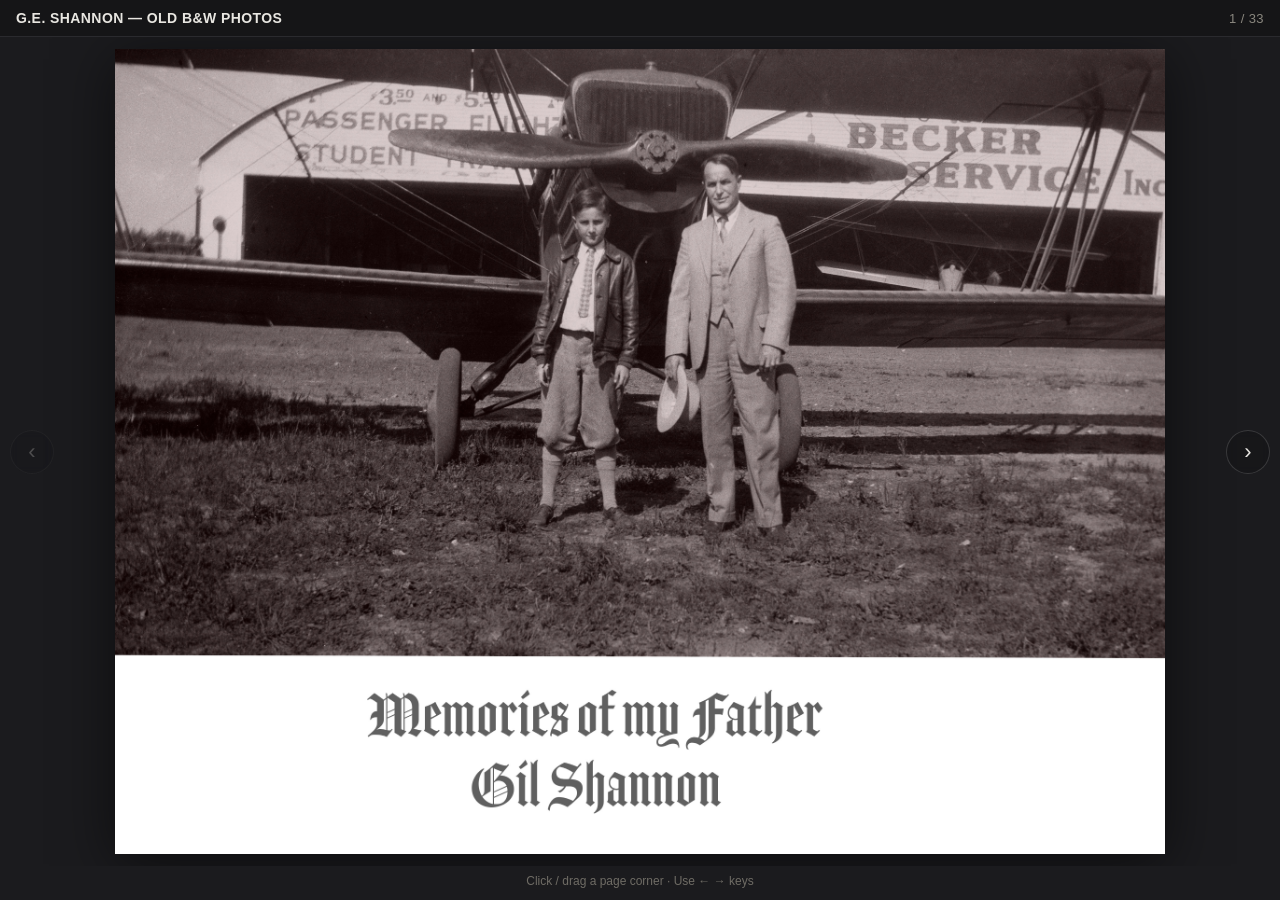
==== book.html @ d131a449 "Initial commit: single-book page-flip viewer Vendored StPageFlip and built a single-book flipbook vi" ====
<!DOCTYPE html>
<html lang="en">
<head>
<meta charset="UTF-8">
<meta name="viewport" content="width=device-width, initial-scale=1, maximum-scale=1, user-scalable=no">
<title>G.E. Shannon — Old B&amp;W Photos</title>
<link rel="stylesheet" href="style.css">
</head>
<body>
  <div id="app">
    <header id="topbar">
      <span id="title">&nbsp;</span>
      <span id="page-indicator">&nbsp;</span>
    </header>

    <main id="stage">
      <div id="book"></div>
      <button id="prev-btn" class="nav-btn" aria-label="Previous page">&#8249;</button>
      <button id="next-btn" class="nav-btn" aria-label="Next page">&#8250;</button>
    </main>

    <div id="loading">
      <div class="spinner"></div>
      <div>Loading book&hellip;</div>
    </div>

    <footer id="hint">Click / drag a page corner &middot; Use &larr; &rarr; keys</footer>
  </div>

  <script src="vendor/page-flip.browser.js"></script>
  <script src="pages.js"></script>
  <script src="script.js"></script>
</body>
</html>
---- style.css ----
* {
  box-sizing: border-box;
}

html, body {
  margin: 0;
  padding: 0;
  width: 100%;
  height: 100%;
  background: #1b1b1e;
  color: #e8e6e1;
  font-family: -apple-system, BlinkMacSystemFont, "Segoe UI", Roboto, Helvetica, Arial, sans-serif;
}

#app {
  display: flex;
  flex-direction: column;
  height: 100vh;
  height: 100dvh;
  opacity: 1;
  transition: opacity 0.8s ease;
}

#app.exiting {
  opacity: 0;
  pointer-events: none;
}

#topbar {
  flex: 0 0 auto;
  display: flex;
  align-items: center;
  justify-content: space-between;
  padding: 10px 16px;
  font-size: 14px;
  letter-spacing: 0.03em;
  text-transform: uppercase;
  color: #b8b5ae;
  background: #151517;
  border-bottom: 1px solid #2a2a2e;
}

#title {
  font-weight: 600;
  color: #e8e6e1;
}

#page-indicator {
  font-variant-numeric: tabular-nums;
  font-size: 13px;
  color: #8a877f;
}

#stage {
  position: relative;
  flex: 1 1 auto;
  display: flex;
  align-items: center;
  justify-content: center;
  overflow: hidden;
  padding: 12px;
  min-height: 0;
}

#book {
  filter: drop-shadow(0 10px 30px rgba(0, 0, 0, 0.55));
}

#book canvas,
#book img {
  user-select: none;
  -webkit-user-drag: none;
}

.page {
  background: #101012;
  overflow: hidden;
}

.page-surface {
  position: relative;
  width: 100%;
  height: 100%;
}

.page-surface img {
  display: block;
  width: 100%;
  height: 100%;
  object-fit: contain;
}

.page-number {
  position: absolute;
  left: 50%;
  bottom: 12px;
  transform: translateX(-50%);
  font-size: 13px;
  color: #ffffff;
  font-variant-numeric: tabular-nums;
  pointer-events: none;
}

.end-surface {
  cursor: pointer;
}

.end-note {
  position: absolute;
  top: 0;
  left: 0;
  right: 0;
  padding: 10px 16px;
  text-align: center;
  font-size: 13px;
  line-height: 1.4;
  color: #ffffff;
  background: rgba(10, 10, 12, 0.62);
  pointer-events: none;
}

.nav-btn {
  position: absolute;
  top: 50%;
  transform: translateY(-50%);
  width: 44px;
  height: 44px;
  border-radius: 50%;
  border: 1px solid rgba(255, 255, 255, 0.15);
  background: rgba(20, 20, 22, 0.55);
  color: #e8e6e1;
  font-size: 22px;
  line-height: 1;
  cursor: pointer;
  display: flex;
  align-items: center;
  justify-content: center;
  backdrop-filter: blur(4px);
  transition: background 0.15s ease, opacity 0.15s ease, transform 0.15s ease;
  z-index: 5;
}

.nav-btn:hover {
  background: rgba(40, 40, 44, 0.8);
}

.nav-btn:active {
  transform: translateY(-50%) scale(0.94);
}

.nav-btn:disabled {
  opacity: 0.25;
  cursor: default;
}

#prev-btn {
  left: 10px;
}

#next-btn {
  right: 10px;
}

#hint {
  flex: 0 0 auto;
  text-align: center;
  font-size: 12px;
  color: #6f6c65;
  padding: 8px 12px 12px;
}

#loading {
  position: fixed;
  inset: 0;
  display: flex;
  flex-direction: column;
  align-items: center;
  justify-content: center;
  gap: 14px;
  background: #1b1b1e;
  color: #b8b5ae;
  font-size: 14px;
  z-index: 20;
  transition: opacity 0.3s ease;
}

#loading.hidden {
  opacity: 0;
  pointer-events: none;
}

.spinner {
  width: 32px;
  height: 32px;
  border-radius: 50%;
  border: 3px solid rgba(255, 255, 255, 0.15);
  border-top-color: #e8e6e1;
  animation: spin 0.8s linear infinite;
}

@keyframes spin {
  to {
    transform: rotate(360deg);
  }
}

@media (max-width: 700px) {
  #topbar {
    font-size: 12px;
    padding: 8px 12px;
  }

  .nav-btn {
    width: 38px;
    height: 38px;
    font-size: 18px;
  }

  #hint {
    font-size: 11px;
  }

  .end-note {
    font-size: 11px;
    padding: 8px 12px;
  }
}

@media (max-width: 480px) {
  #hint {
    display: none;
  }
}
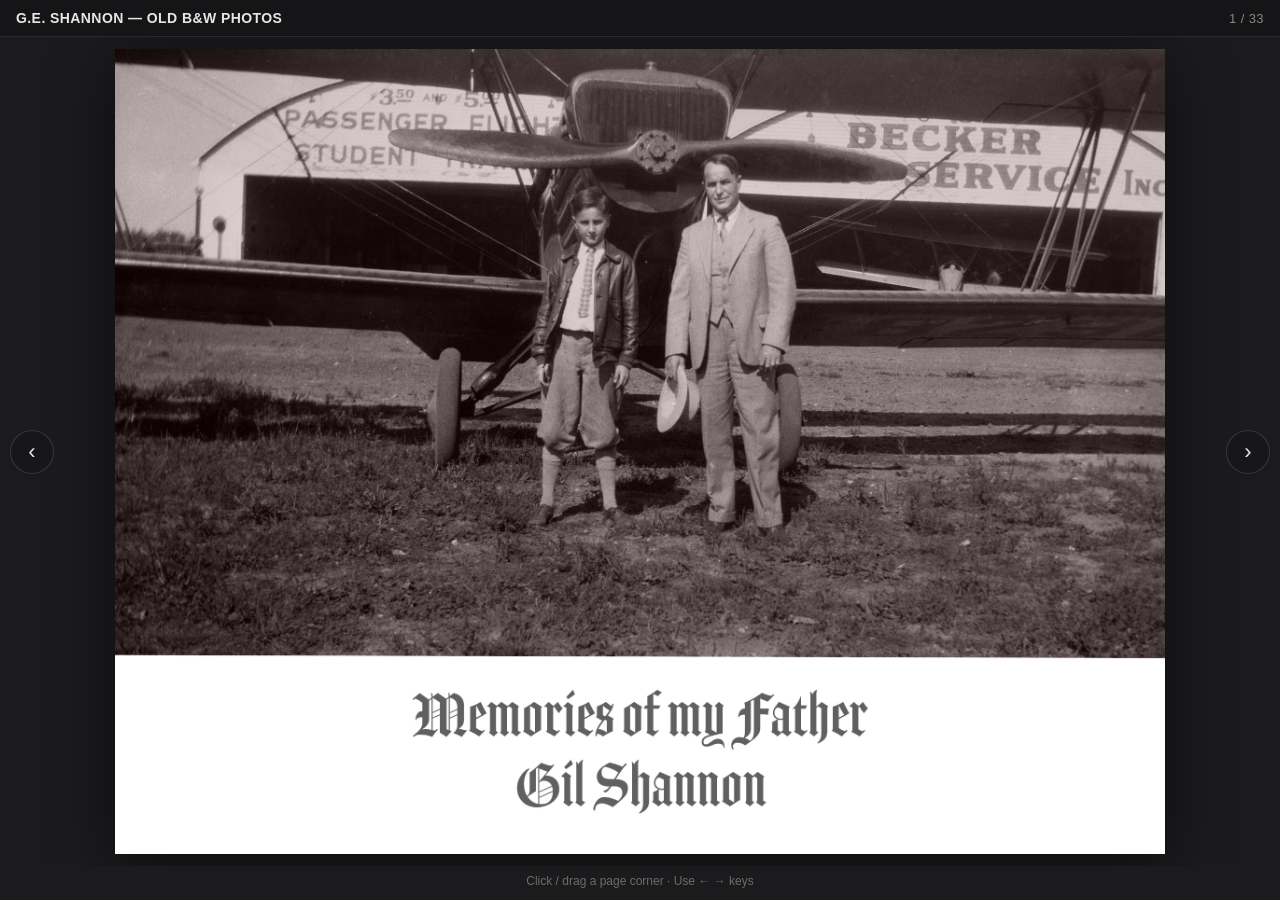
==== commit 748a747a: "Rework end-cover video to mirror the photo-hotspot zoom pattern Revert the previous approach where N" ====
--- a/book.html
+++ b/book.html
@@ -27,8 +27,17 @@
     <footer id="hint">Click / drag a page corner &middot; Use &larr; &rarr; keys</footer>
   </div>
 
+  <div id="zoom-overlay" class="zoom-overlay" aria-hidden="true">
+    <div id="zoom-frame" class="zoom-frame"></div>
+  </div>
+
+  <div id="video-overlay" class="zoom-overlay" aria-hidden="true">
+    <video id="video-frame" class="zoom-frame video-frame" loop muted autoplay playsinline></video>
+  </div>
+
   <script src="vendor/page-flip.browser.js"></script>
   <script src="pages.js"></script>
+  <script src="hotspots.js"></script>
   <script src="script.js"></script>
 </body>
 </html>
--- a/style.css
+++ b/style.css
@@ -103,6 +103,48 @@
 
 .end-surface {
   cursor: pointer;
+}
+
+.clickable-photo {
+  cursor: pointer;
+}
+
+.hotspot {
+  position: absolute;
+  cursor: zoom-in;
+}
+
+.zoom-overlay {
+  position: fixed;
+  inset: 0;
+  z-index: 50;
+  background: #000000;
+  display: flex;
+  align-items: center;
+  justify-content: center;
+  cursor: zoom-out;
+  opacity: 0;
+  pointer-events: none;
+  transition: opacity 0.25s ease;
+}
+
+.zoom-overlay.visible {
+  opacity: 1;
+  pointer-events: auto;
+}
+
+.zoom-frame {
+  background-repeat: no-repeat;
+  box-shadow: 0 10px 40px rgba(0, 0, 0, 0.6);
+}
+
+/* The end-cover video shows the whole clip (never a cropped sub-region
+   like the photo hotspots), so it just fits the viewport directly instead
+   of using the box-fit math computed in script.js for .zoom-frame. */
+.video-frame {
+  width: 100vw;
+  height: 100vh;
+  object-fit: contain;
 }
 
 .end-note {
